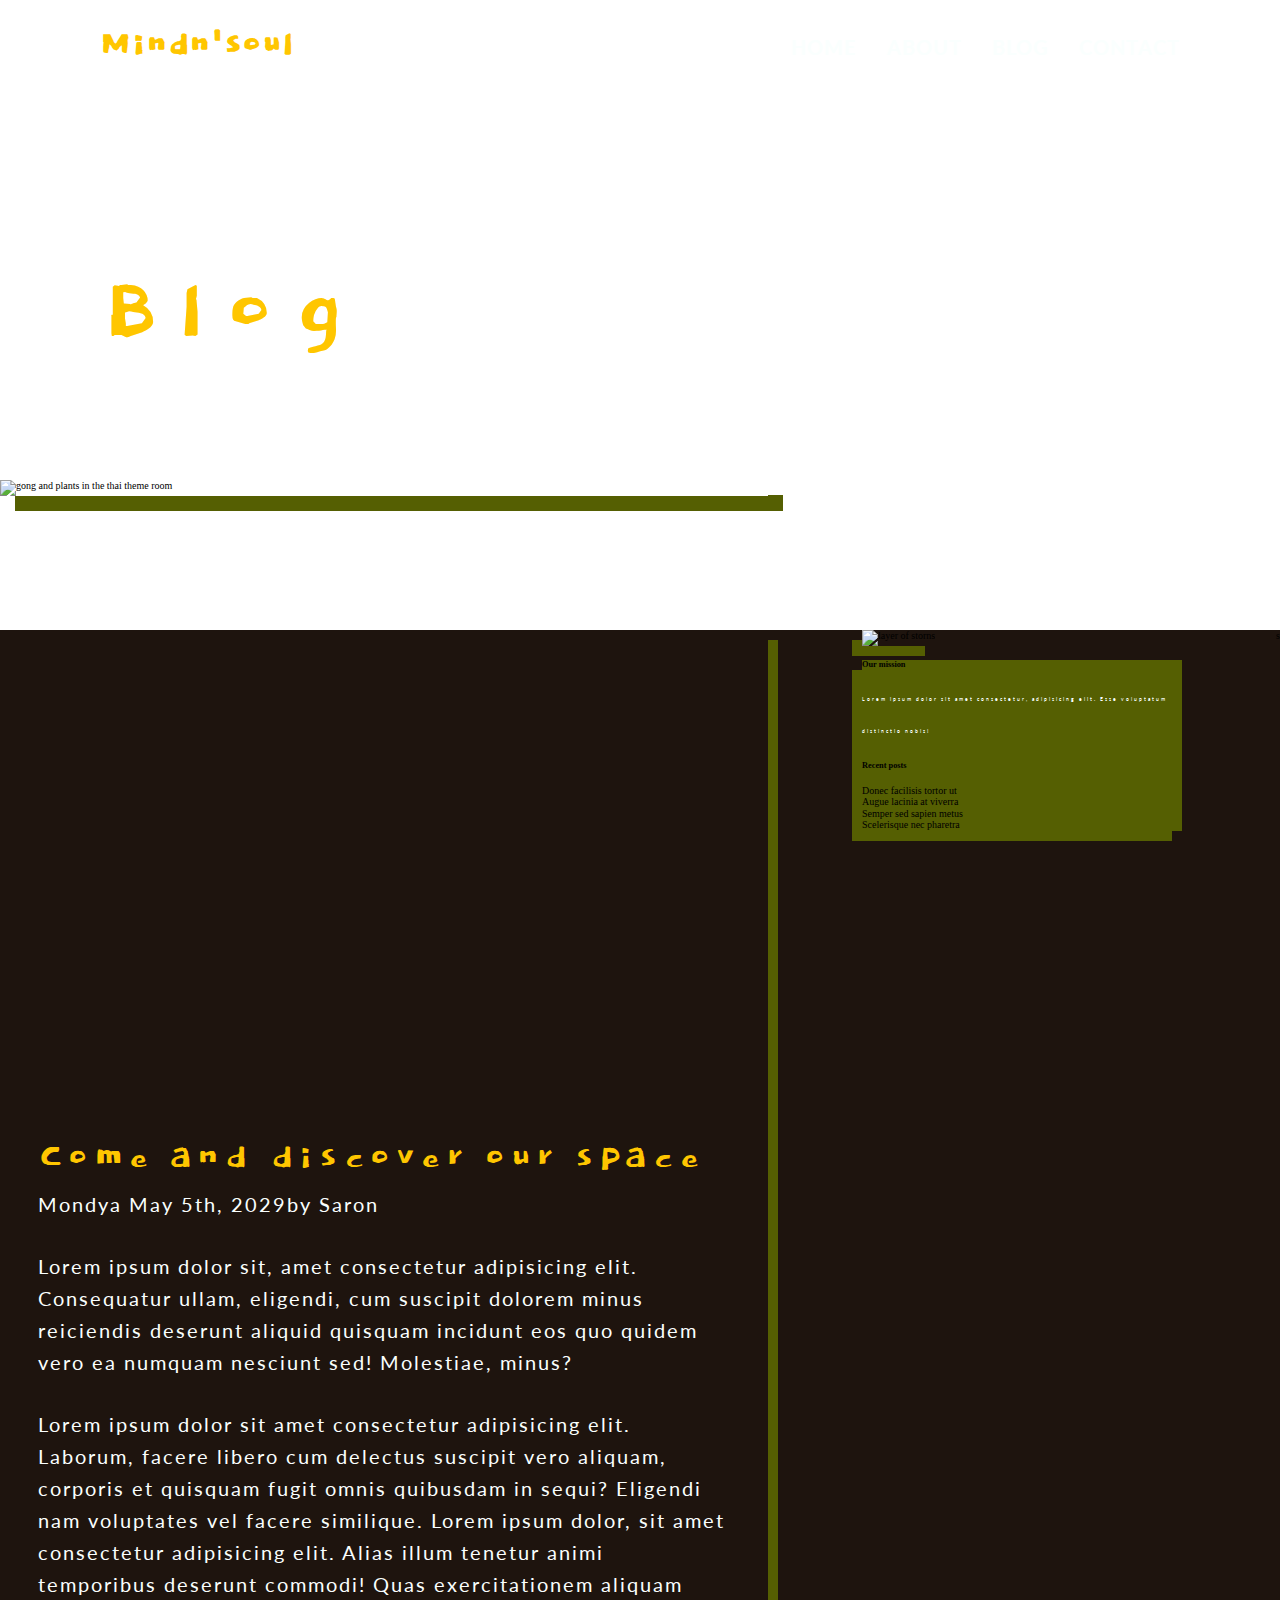
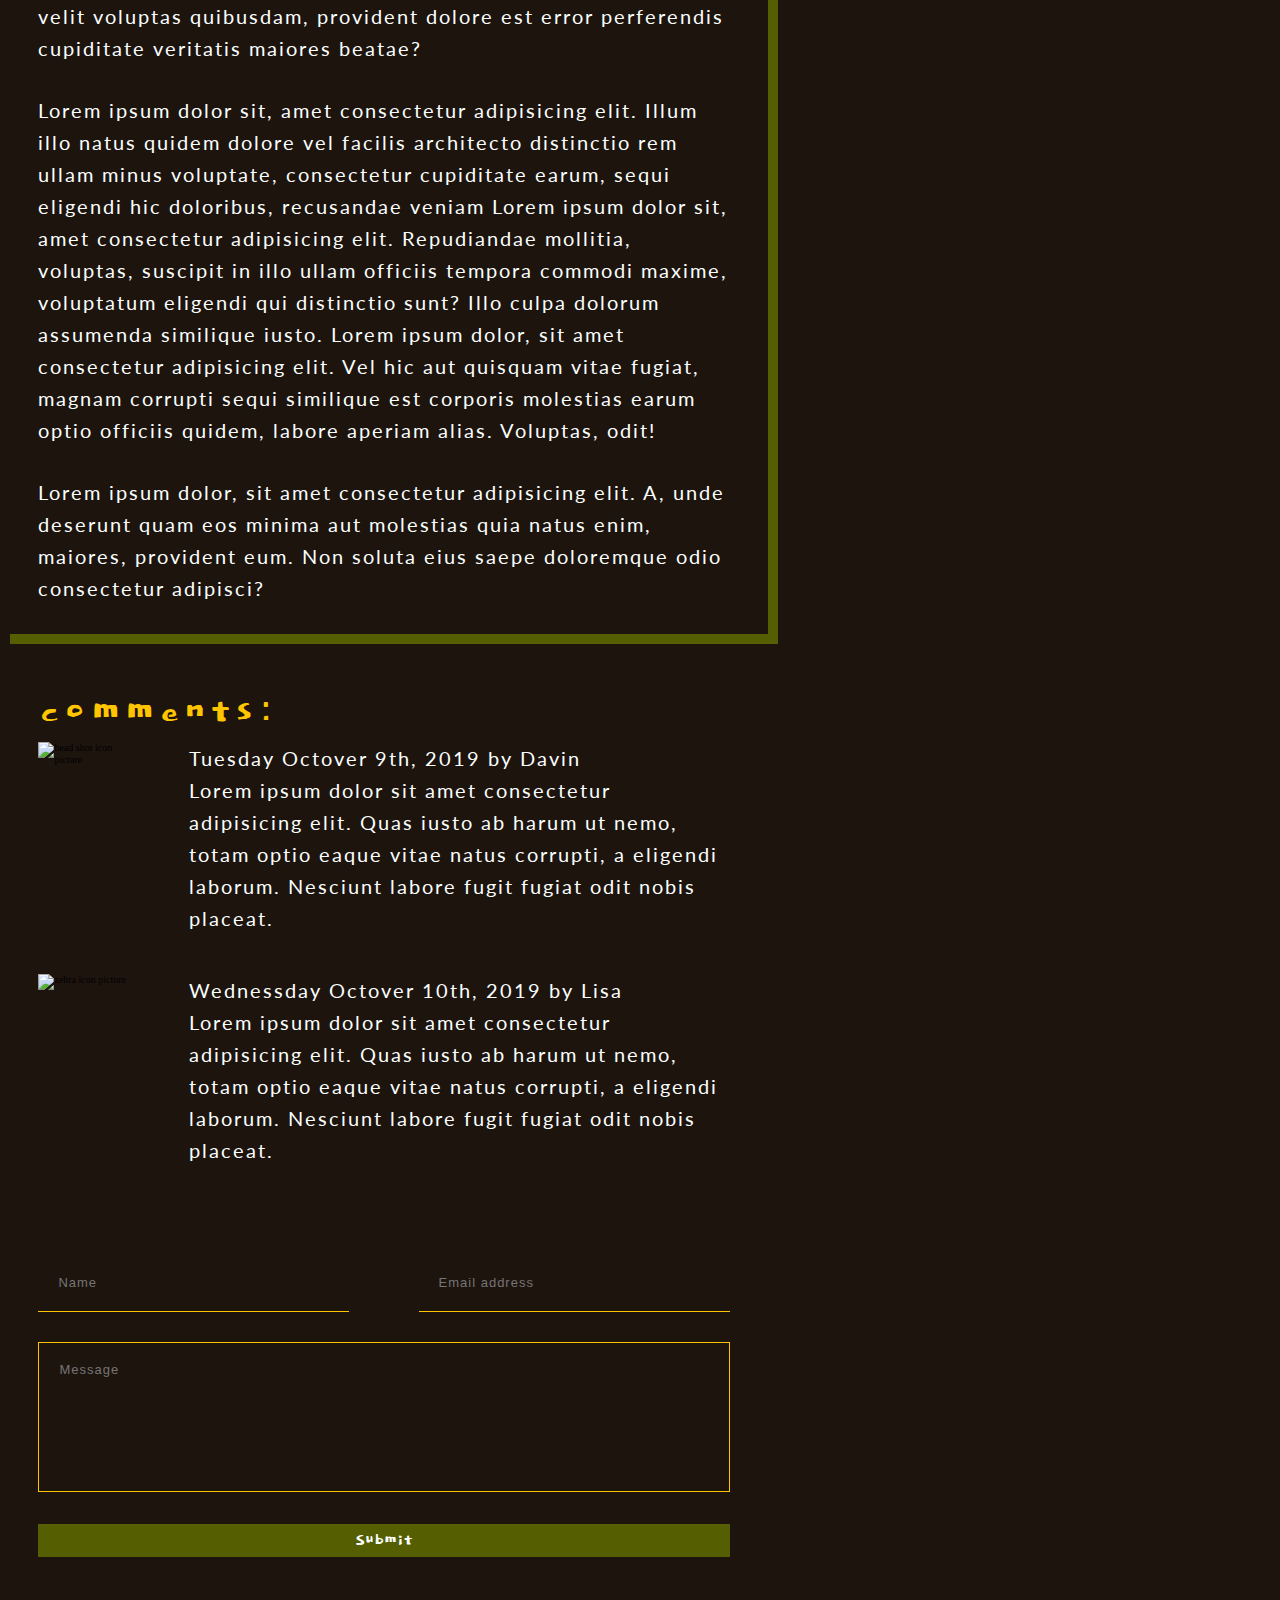
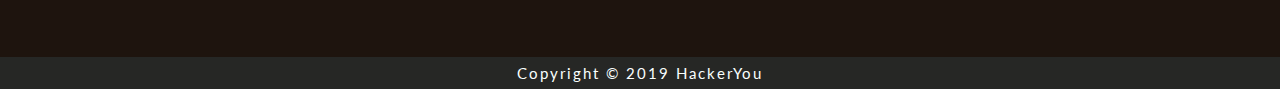
==== blog.html @ 893b0afe "adding some change" ====
<!DOCTYPE html>
<html lang="en">
<head>
  <meta charset="UTF-8">
  <meta name="viewport" content="width=device-width, initial-scale=1.0">
  <title>Blog</title>
  <link rel="stylesheet" href="https://use.fontawesome.com/releases/v5.15.3/css/all.css" integrity="sha384-SZXxX4whJ79/gErwcOYf+zWLeJdY/qpuqC4cAa9rOGUstPomtqpuNWT9wdPEn2fk" crossorigin="anonymous">
  <link rel="preconnect" href="https://fonts.gstatic.com">
<link href="https://fonts.googleapis.com/css2?family=Dokdo&family=Lato:wght@300;400;700&display=swap" rel="stylesheet"> 
  <link rel="stylesheet" href="./styles/styles.css">
</head>
<body>

  <!-- header starts here -->
  <div class="blog-header">
    <div class="wrapper">
      <nav>
        <div class="nav-flex">
          <div class="header-logo"><a href="#home">Mindn'soul</a></div>
          <ul>
            <li><a href="#home">home</a></li>
            <li><a href="#about">about</a></li>
            <li><a href="#blog">blog</a></li>
            <li><a href="#contact">contact</a></li>
          </ul>
        </div>
      </nav>
      <h2>Blog</h2>
    </div>
  </div>

  <!-- main starts here -->
  <div class="blogmain-flex">
    <div class="blog-flex">
        <article>
          <img src="./styles/scss/assets/post-image.jpg" alt="gong and plants in the thai theme room">
          <div class="wrapper">
            <h3>Come and discover our space</h3>
            <p>Mondya May 5th, 2029by <span>Saron</span></p>
            <p>Lorem ipsum dolor sit, amet consectetur adipisicing elit. Consequatur ullam, eligendi, cum suscipit dolorem minus reiciendis deserunt aliquid quisquam incidunt eos quo quidem vero ea numquam nesciunt sed! Molestiae, minus?</p>
            
            <p>Lorem ipsum dolor sit amet consectetur adipisicing elit. Laborum, facere libero cum delectus suscipit vero aliquam, corporis et quisquam fugit omnis quibusdam in sequi? Eligendi nam voluptates vel facere similique. Lorem ipsum dolor, sit amet consectetur adipisicing elit. Alias illum tenetur animi temporibus deserunt commodi! Quas exercitationem aliquam velit voluptas quibusdam, provident dolore est error perferendis cupiditate veritatis maiores beatae?</p>
            
            <p>Lorem ipsum dolor sit, amet consectetur adipisicing elit. Illum illo natus quidem dolore vel facilis architecto distinctio rem ullam minus voluptate, consectetur cupiditate earum, sequi eligendi hic doloribus, recusandae veniam Lorem ipsum dolor sit, amet consectetur adipisicing elit. Repudiandae mollitia, voluptas, suscipit in illo ullam officiis tempora commodi maxime, voluptatum eligendi qui distinctio sunt? Illo culpa dolorum assumenda similique iusto. Lorem ipsum dolor, sit amet consectetur adipisicing elit. Vel hic aut quisquam vitae fugiat, magnam corrupti sequi similique est corporis molestias earum optio officiis quidem, labore aperiam alias. Voluptas, odit!</p>
            
            <p>Lorem ipsum dolor, sit amet consectetur adipisicing elit. A, unde deserunt quam eos minima aut molestias quia natus enim, maiores, provident eum. Non soluta eius saepe doloremque odio consectetur adipisci?</p>
          </div>
        </article>
      
      <!-- comment starts here -->
      <div class="comment">
        <div class="wrapper">
          <h3>comments:</h3>
            <ul class="comment-flex">
              <li>
                <img src="./styles/scss/assets/comment-image.jpg" alt="head shot icon picture">
                <div class="comment-text">
                  <p>Tuesday Octover 9th, 2019 by Davin</p>
                  <p>Lorem ipsum dolor sit amet consectetur adipisicing elit. Quas iusto ab harum ut nemo, totam optio eaque vitae natus corrupti, a eligendi laborum. Nesciunt labore fugit fugiat odit nobis placeat.</p>
                </div>
              </li>
              <li>
                <img src="./styles/scss/assets/comment-image2.jpg" alt="zebra icon picture">
                <div class="comment-text">
                  <p>Wednessday Octover 10th, 2019 by Lisa</p>
                  <p>Lorem ipsum dolor sit amet consectetur adipisicing elit. Quas iusto ab harum ut nemo, totam optio eaque vitae natus corrupti, a eligendi laborum. Nesciunt labore fugit fugiat odit nobis placeat.</p>
                </div>
              </li>
            </ul>
        </div>
      </div>
      
      
      <div class="post-comment">
        <div class="wrapper">
          <form>
            <div class="form-flex">
              <label class="sr-only" for="userName"></label>
              <input type="text" name="userName" id="userName" placeholder="Name">
              <label class="sr-only" for="userEmail"></label>
              <input type="email" placeholder="Email address">
            </div>
            <textarea name="userEmail" id="userEmail" cols="30" rows="10"placeholder="Message"></textarea>
            <button type="submit">Submit</button>
          </form>  
        </div> 
      </div>
  </div>
    
    <div class="blog-aside">
      <img src="./styles/scss/assets/sidebar-image.jpg" alt="layer of storns">
      <div class="aside-text">
        <ul>
          <li>
            <h5>Our mission</h5>
          </li>
          <li>
            <p>Lorem ipsum dolor sit amet consectetur, adipisicing elit. Esse voluptatum distinctio nobis!</p>
          </li>
        </ul>
        
        <h5>Recent posts</h5>
        <ul>
          <li>Donec facilisis tortor ut</li>
          <li>Augue lacinia at viverra</li>
          <li>Semper sed sapien metus</li>
          <li>Scelerisque nec pharetra</li>
        </ul>
      </div>
    </div>s
  </div>
  
  <footer>
    <div class="wrapper">
      <p>Copyright © 2019 HackerYou</p>
    </div>
  </footer>
</body>
</html>
---- styles/styles.css ----
@charset "UTF-8";
html {
  line-height: 1.15;
  -ms-text-size-adjust: 100%;
  -webkit-text-size-adjust: 100%;
}

body {
  margin: 0;
}

article, aside, footer, header, nav, section {
  display: block;
}

h1 {
  font-size: 2em;
  margin: 0.67em 0;
}

figcaption, figure, main {
  display: block;
}

figure {
  margin: 1em 40px;
}

hr {
  -webkit-box-sizing: content-box;
          box-sizing: content-box;
  height: 0;
  overflow: visible;
}

pre {
  font-family: monospace, monospace;
  font-size: 1em;
}

a {
  background-color: transparent;
  -webkit-text-decoration-skip: objects;
}

abbr[title] {
  border-bottom: none;
  text-decoration: underline;
  -webkit-text-decoration: underline dotted;
          text-decoration: underline dotted;
}

b, strong {
  font-weight: inherit;
}

b, strong {
  font-weight: bolder;
}

code, kbd, samp {
  font-family: monospace, monospace;
  font-size: 1em;
}

dfn {
  font-style: italic;
}

mark {
  background-color: #ff0;
  color: #000;
}

small {
  font-size: 80%;
}

sub, sup {
  font-size: 75%;
  line-height: 0;
  position: relative;
  vertical-align: baseline;
}

sub {
  bottom: -0.25em;
}

sup {
  top: -0.5em;
}

audio, video {
  display: inline-block;
}

audio:not([controls]) {
  display: none;
  height: 0;
}

img {
  border-style: none;
}

svg:not(:root) {
  overflow: hidden;
}

button, input, optgroup, select, textarea {
  font-family: sans-serif;
  font-size: 100%;
  line-height: 1.15;
  margin: 0;
}

button, input {
  overflow: visible;
}

button, select {
  text-transform: none;
}

button, html [type=button], [type=reset], [type=submit] {
  -webkit-appearance: button;
}

button::-moz-focus-inner, [type=button]::-moz-focus-inner, [type=reset]::-moz-focus-inner, [type=submit]::-moz-focus-inner {
  border-style: none;
  padding: 0;
}

button:-moz-focusring, [type=button]:-moz-focusring, [type=reset]:-moz-focusring, [type=submit]:-moz-focusring {
  outline: 1px dotted ButtonText;
}

fieldset {
  padding: 0.35em 0.75em 0.625em;
}

legend {
  -webkit-box-sizing: border-box;
          box-sizing: border-box;
  color: inherit;
  display: table;
  max-width: 100%;
  padding: 0;
  white-space: normal;
}

progress {
  display: inline-block;
  vertical-align: baseline;
}

textarea {
  overflow: auto;
}

[type=checkbox], [type=radio] {
  -webkit-box-sizing: border-box;
          box-sizing: border-box;
  padding: 0;
}

[type=number]::-webkit-inner-spin-button, [type=number]::-webkit-outer-spin-button {
  height: auto;
}

[type=search] {
  -webkit-appearance: textfield;
  outline-offset: -2px;
}

[type=search]::-webkit-search-cancel-button, [type=search]::-webkit-search-decoration {
  -webkit-appearance: none;
}

::-webkit-file-upload-button {
  -webkit-appearance: button;
  font: inherit;
}

details, menu {
  display: block;
}

summary {
  display: list-item;
}

canvas {
  display: inline-block;
}

template {
  display: none;
}

[hidden] {
  display: none;
}

.clearfix:after {
  visibility: hidden;
  display: block;
  font-size: 0;
  content: "";
  clear: both;
  height: 0;
}

html {
  -webkit-box-sizing: border-box;
  box-sizing: border-box;
}

*, *:before, *:after {
  -webkit-box-sizing: inherit;
          box-sizing: inherit;
}

.sr-only {
  position: absolute;
  width: 1px;
  height: 1px;
  margin: -1px;
  border: 0;
  padding: 0;
  white-space: nowrap;
  -webkit-clip-path: inset(100%);
          clip-path: inset(100%);
  clip: rect(0 0 0 0);
  overflow: hidden;
}

html {
  font-size: 62.5%;
}

body {
  overflow-x: hidden;
}

h1, h2, h3, p, button, input, label, ul {
  padding: 0;
  margin: 0;
}

h1, h2, h3, h4, .header-logo, button {
  font-family: "Dokdo", cursive;
}

h2 {
  font-family: "Dokdo", cursive;
  font-size: 10.5rem;
  font-weight: normal;
  line-height: 7rem;
  letter-spacing: 1.9rem;
  color: #ffc600;
}

h3 {
  font-family: "Dokdo", cursive;
  font-size: 4.5rem;
  font-weight: normal;
  line-height: 5.8rem;
  letter-spacing: 0.49rem;
  color: #ffc600;
}

button {
  background-color: #555f02;
  border: 1px solid #555f02;
  color: #fafffe;
  padding: 4px 5px;
  font-size: 2rem;
}

p {
  font-family: "Lato", sans-serif;
  line-height: 32px;
  letter-spacing: 2px;
  font-size: 2rem;
  font-weight: normal;
  color: #fafffe;
}

nav {
  line-height: 29px;
  letter-spacing: 1px;
  font-size: 2rem;
  font-family: "Lato", sans-serif;
  font-weight: bold;
}

ul {
  list-style: none;
}

a {
  text-decoration: none;
}

.wrapper {
  width: 90%;
  max-width: 1080px;
  margin: 0 auto;
}

section {
  padding: 0;
  margin: 0;
}

section:nth-child(odd) {
  background-color: #1E140E;
}

section:nth-child(even) {
  background-color: #262725;
}

header {
  background-image: url("scss/assets/home-image-1.jpg");
  background-repeat: no-repeat;
  background-position: center;
  padding-top: 30px;
}

.nav-flex {
  display: -webkit-box;
  display: -ms-flexbox;
  display: flex;
  -webkit-box-pack: justify;
      -ms-flex-pack: justify;
          justify-content: space-between;
  -webkit-box-align: center;
      -ms-flex-align: center;
          align-items: center;
}

.header-logo a {
  color: #ffc600;
  font-size: 4.1rem;
}

.nav-flex ul {
  display: -webkit-box;
  display: -ms-flexbox;
  display: flex;
}
.nav-flex ul li {
  margin: auto 0 auto 30px;
}
.nav-flex ul li a {
  color: #fafffe;
  font-size: 2rem;
  letter-spacing: 1px;
  line-height: 29px;
  text-transform: uppercase;
}
.nav-flex ul li a:hover, .nav-flex ul li a:focus {
  color: #ffc600;
}

.nev-flex a:nth-child(4) {
  margin-right: 0;
}

h1 {
  color: #ffc600;
  font-size: 11rem;
}

.header-flex ul {
  display: -webkit-box;
  display: -ms-flexbox;
  display: flex;
  -ms-flex-wrap: nowrap;
      flex-wrap: nowrap;
}
.header-flex ul .header-image {
  width: 40%;
  position: relative;
  top: 100px;
}
.header-flex ul .header-image img {
  width: 100%;
}

.header-flex p {
  color: white;
  font-size: 3rem;
}

.header-text {
  padding: 20px 50px;
  width: 60%;
  position: relative;
  top: 120px;
}

#new {
  padding: 150px 0 100px 0;
}

.new-flex {
  display: -webkit-box;
  display: -ms-flexbox;
  display: flex;
}
.new-flex img {
  width: 27%;
  -webkit-box-shadow: -2rem 2rem #555f02;
          box-shadow: -2rem 2rem #555f02;
}

.new-text {
  width: 65%;
  margin-right: auto;
}
.new-text p {
  margin-bottom: 2%;
}

.pic-flex {
  display: -webkit-box;
  display: -ms-flexbox;
  display: flex;
  padding: 30px 0;
}
.pic-flex li {
  width: calc(100% - 6%)/3;
  margin-right: 3%;
  padding: 50px 0;
}
.pic-flex li img {
  width: 100%;
}

.pic-flex li:nth-child(3) {
  margin-right: 0;
}

.detail-flex {
  display: -webkit-box;
  display: -ms-flexbox;
  display: flex;
  -webkit-box-pack: justify;
      -ms-flex-pack: justify;
          justify-content: space-between;
  -ms-flex-wrap: wrap;
      flex-wrap: wrap;
  padding-bottom: 120px;
}
.detail-flex li {
  width: 45%;
  margin-right: 5%;
  padding-top: 50px;
  position: relative;
}
.detail-flex li:nth-child(2n) {
  margin-right: 0;
}

.detail1::before {
  content: "";
  font-weight: bold;
  font-family: "Font Awesome 5 Free";
  background-color: #555f02;
  border-radius: 50%;
  font-size: 3rem;
  color: #fafffe;
  padding: 14px 15px;
  position: absolute;
  left: -79px;
}

.detail2::before {
  content: "";
  font-weight: bold;
  font-family: "Font Awesome 5 Free";
  background-color: #555f02;
  border-radius: 50%;
  font-size: 3rem;
  color: #fafffe;
  padding: 14px 15px;
  position: absolute;
  left: -79px;
}

.detail3::before {
  content: "";
  font-weight: bold;
  font-family: "Font Awesome 5 Free";
  background-color: #555f02;
  border-radius: 50%;
  font-size: 3rem;
  color: #fafffe;
  padding: 14px 15px;
  position: absolute;
  left: -79px;
}

.detail4::before {
  content: "";
  font-weight: bold;
  font-family: "Font Awesome 5 Free";
  background-color: #555f02;
  border-radius: 50%;
  font-size: 3rem;
  color: #fafffe;
  padding: 14px 15px;
  position: absolute;
  left: -79px;
}

.program-flex {
  display: -webkit-box;
  display: -ms-flexbox;
  display: flex;
  -webkit-box-orient: vertical;
  -webkit-box-direction: normal;
      -ms-flex-direction: column;
          flex-direction: column;
}
.program-flex li {
  display: -webkit-box;
  display: -ms-flexbox;
  display: flex;
  direction: row;
}
.program-flex li:nth-child(2) {
  -webkit-box-orient: horizontal;
  -webkit-box-direction: reverse;
      -ms-flex-direction: row-reverse;
          flex-direction: row-reverse;
}

.contents1 img {
  width: 285%;
  -webkit-transform: translate(-30%, -14%);
          transform: translate(-30%, -14%);
  -webkit-box-shadow: 10px 10px #ffc600;
          box-shadow: 10px 10px #ffc600;
}

.contents2 img {
  width: 328%;
  -webkit-transform: translate(30%, 10%);
          transform: translate(30%, 10%);
  -webkit-box-shadow: -10px 10px #ffc600;
          box-shadow: -10px 10px #ffc600;
}

.program-flex p {
  margin-bottom: 2%;
}

.contents1 h2, .contents2 h2 {
  padding-top: 40px;
}

.contents2 h2 {
  text-align: right;
}

.contents2 button[type=submit] {
  display: block;
  margin-left: auto;
}

#free {
  text-align: center;
}
#free img {
  width: 100%;
}

.free-text {
  padding: 100px 0;
}
.free-text p {
  display: -webkit-box;
  display: -ms-flexbox;
  display: flex;
  text-align: left;
  margin: 0 auto 1% auto;
  width: 94%;
}

footer {
  background-color: #262725;
  text-align: center;
}
footer p {
  color: #fafffe;
  font-size: 1.5rem;
}

.blog-header {
  background-image: url("scss/assets/blog-image-1.jpg");
  background-repeat: no-repeat;
  background-position: center;
  padding-top: 30px;
  height: 70vh;
}
.blog-header h2 {
  padding-top: 20%;
}

.blogmain-flex {
  display: -webkit-box;
  display: -ms-flexbox;
  display: flex;
  -webkit-box-orient: horizontal;
  -webkit-box-direction: normal;
      -ms-flex-direction: row;
          flex-direction: row;
  -webkit-box-pack: justify;
      -ms-flex-pack: justify;
          justify-content: space-between;
  background-color: #1E140E;
}

article {
  -webkit-box-shadow: 10px 10px #555f02;
          box-shadow: 10px 10px #555f02;
  position: relative;
}
article h3 {
  padding-top: 500px;
}
article p {
  margin-bottom: 30px;
}

article img {
  width: 100%;
  -webkit-box-shadow: 15px 15px #555f02;
          box-shadow: 15px 15px #555f02;
  position: absolute;
  top: -150px;
}

.blog-flex {
  display: -webkit-box;
  display: -ms-flexbox;
  display: flex;
  -webkit-box-orient: vertical;
  -webkit-box-direction: normal;
      -ms-flex-direction: column;
          flex-direction: column;
  background-color: #1E140E;
  width: 60%;
}

.comment {
  padding: 50px 0;
}

.comment-flex li {
  display: -webkit-box;
  display: -ms-flexbox;
  display: flex;
  margin-bottom: 40px;
}
.comment-flex li img {
  width: 50%;
  height: 120px;
  margin-right: 60px;
}

.post-comment {
  margin-bottom: 100px;
}
.post-comment textarea, .post-comment button {
  width: 100%;
}

.post-comment input, .post-comment textarea {
  background-color: #1E140E;
}

.blog-aside {
  width: 25%;
}
.blog-aside p {
  font-size: 0.5rem;
}

.blog-aside img {
  -webkit-box-shadow: -10px 10px #555f02;
          box-shadow: -10px 10px #555f02;
}

.aside-text {
  background-color: #555f02;
  -webkit-box-shadow: -10px 10px #555f02;
          box-shadow: -10px 10px #555f02;
}

.contact-header {
  background-image: url("scss/assets/contact-image-1.jpg");
  background-repeat: no-repeat;
  background-position: center;
  padding-top: 30px;
  height: 50vh;
}
.contact-header h2 {
  font-size: 6.5rem;
  padding: 150px 0;
}

main {
  background-color: #1E140E;
}

.main-flex {
  display: -webkit-box;
  display: -ms-flexbox;
  display: flex;
  height: 46vh;
}

fieldset {
  background-color: #262725;
  display: -webkit-box;
  display: -ms-flexbox;
  display: flex;
  -webkit-box-orient: vertical;
  -webkit-box-direction: normal;
      -ms-flex-direction: column;
          flex-direction: column;
  border: 1px solid #262725;
  padding: 80px 40px 20px 40px;
  margin-right: 50px;
  -webkit-box-shadow: 15px 15px #ffc600;
          box-shadow: 15px 15px #ffc600;
  width: 110%;
  position: relative;
  top: -100px;
  left: -8%;
}

.form-flex {
  display: -webkit-box;
  display: -ms-flexbox;
  display: flex;
  overflow: hidden;
  -webkit-box-pack: justify;
      -ms-flex-pack: justify;
          justify-content: space-between;
}

input {
  background-color: #262725;
  border: none;
  border-bottom: 1px solid #ffc600;
  padding: 20px;
  width: 45%;
  color: #fafffe;
  font-size: 1.3rem;
  letter-spacing: 1px;
}

textarea {
  margin: 30px 0;
  height: 150px;
  background-color: #262725;
  border: 1px solid #ffc600;
  color: #fafffe;
  color: #fafffe;
  font-size: 1.3rem;
  letter-spacing: 1px;
  padding: 20px;
  resize: none;
}

aside {
  padding-top: 50px;
  width: 27%;
}

.sns-flex {
  display: -webkit-box;
  display: -ms-flexbox;
  display: flex;
}
.sns-flex a {
  color: #ffc600;
  font-size: 2rem;
  margin-right: 20px;
}
.sns-flex a:hover, .sns-flex a:focus {
  color: #fafffe;
}

.info-flex li {
  color: #fafffe;
  font-size: 1.5rem;
  letter-spacing: 2px;
  font-family: "Lato", sans-serif;
}
.info-flex li a {
  color: #fafffe;
  font-family: "Lato", sans-serif;
}

.info-mail {
  margin: 20px 0 25px 0;
}

.info {
  margin-bottom: 5px;
}

.contact-footer {
  overflow: hidden;
  height: 4vh;
}
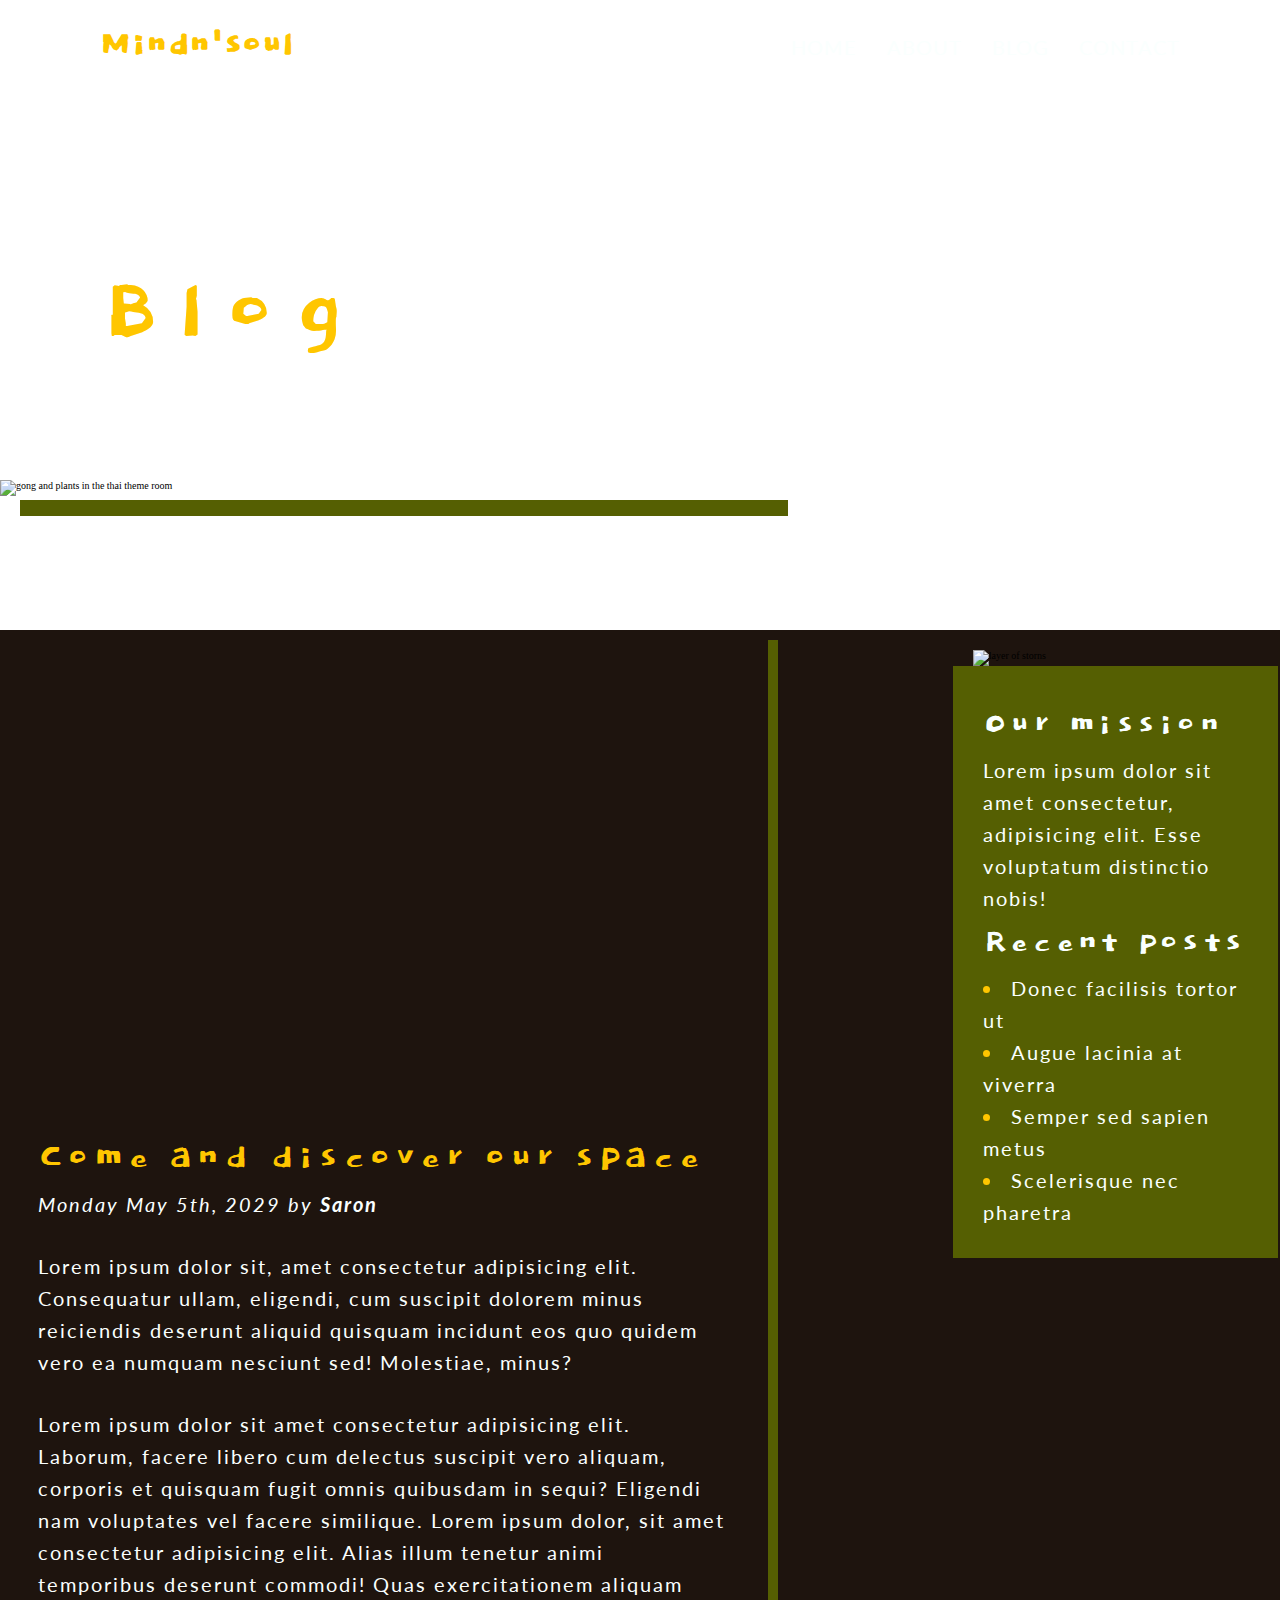
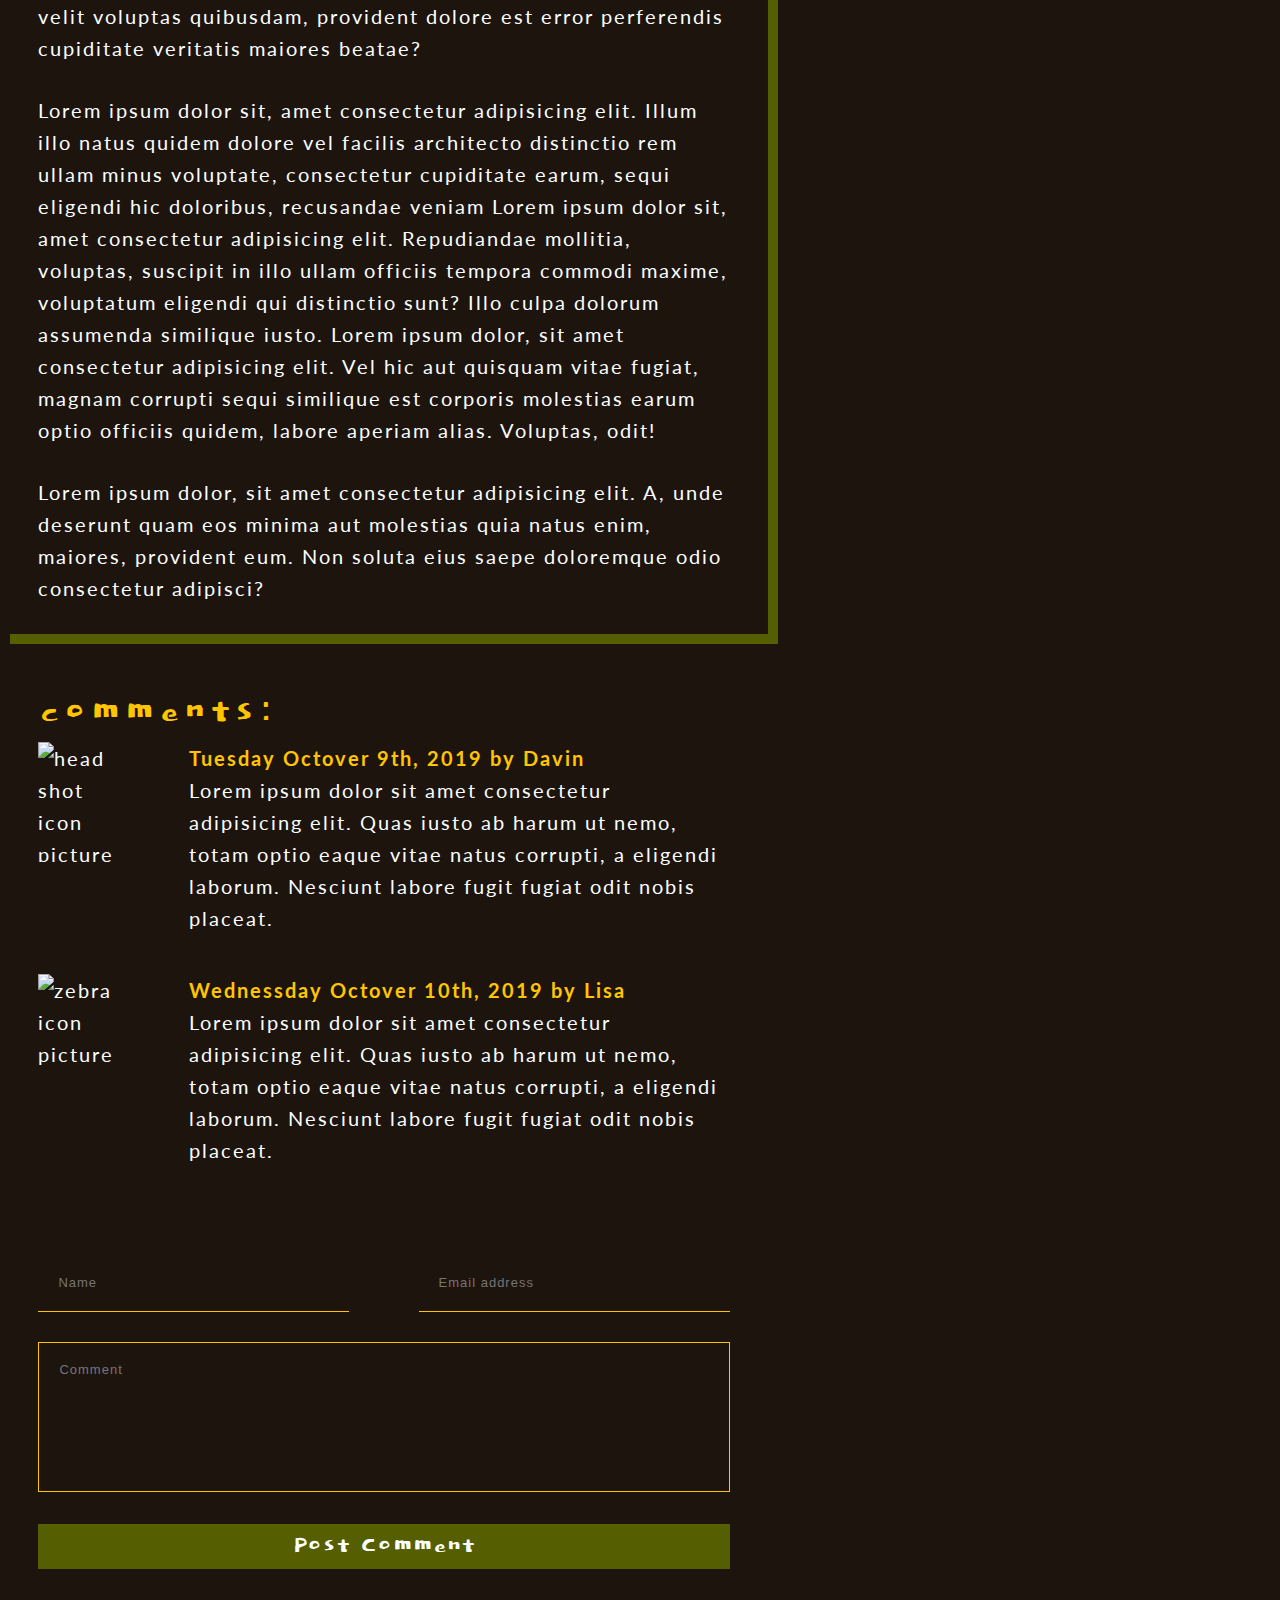
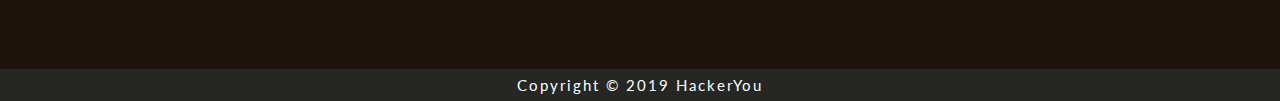
==== commit 68ff8aed: "added url" ====
--- a/blog.html
+++ b/blog.html
@@ -18,13 +18,18 @@
         <div class="nav-flex">
           <div class="header-logo"><a href="#home">Mindn'soul</a></div>
           <ul>
-            <li><a href="#home">home</a></li>
-            <li><a href="#about">about</a></li>
-            <li><a href="#blog">blog</a></li>
-            <li><a href="#contact">contact</a></li>
+            <li><a href="./index.html">home</a></li>
+            <li><a href="#">about</a></li>
+            <li><a href="./blog.html">blog</a></li>
+            <li><a href="./contact.html">contact</a></li>
           </ul>
         </div>
       </nav>
+      <div class="sub-menu">
+        <div class="wrapper">
+          <a href=""><i class="fas fa-bars"></i></a>
+        </div>
+      </div>
       <h2>Blog</h2>
     </div>
   </div>
@@ -36,7 +41,7 @@
           <img src="./styles/scss/assets/post-image.jpg" alt="gong and plants in the thai theme room">
           <div class="wrapper">
             <h3>Come and discover our space</h3>
-            <p>Mondya May 5th, 2029by <span>Saron</span></p>
+            <p>Monday May 5th, 2029 by <span>Saron</span></p>
             <p>Lorem ipsum dolor sit, amet consectetur adipisicing elit. Consequatur ullam, eligendi, cum suscipit dolorem minus reiciendis deserunt aliquid quisquam incidunt eos quo quidem vero ea numquam nesciunt sed! Molestiae, minus?</p>
             
             <p>Lorem ipsum dolor sit amet consectetur adipisicing elit. Laborum, facere libero cum delectus suscipit vero aliquam, corporis et quisquam fugit omnis quibusdam in sequi? Eligendi nam voluptates vel facere similique. Lorem ipsum dolor, sit amet consectetur adipisicing elit. Alias illum tenetur animi temporibus deserunt commodi! Quas exercitationem aliquam velit voluptas quibusdam, provident dolore est error perferendis cupiditate veritatis maiores beatae?</p>
@@ -55,14 +60,14 @@
               <li>
                 <img src="./styles/scss/assets/comment-image.jpg" alt="head shot icon picture">
                 <div class="comment-text">
-                  <p>Tuesday Octover 9th, 2019 by Davin</p>
+                  <p><span>Tuesday Octover 9th, 2019 by Davin</span></p>
                   <p>Lorem ipsum dolor sit amet consectetur adipisicing elit. Quas iusto ab harum ut nemo, totam optio eaque vitae natus corrupti, a eligendi laborum. Nesciunt labore fugit fugiat odit nobis placeat.</p>
                 </div>
               </li>
               <li>
                 <img src="./styles/scss/assets/comment-image2.jpg" alt="zebra icon picture">
                 <div class="comment-text">
-                  <p>Wednessday Octover 10th, 2019 by Lisa</p>
+                  <p><span>Wednessday Octover 10th, 2019 by Lisa</span> </p>
                   <p>Lorem ipsum dolor sit amet consectetur adipisicing elit. Quas iusto ab harum ut nemo, totam optio eaque vitae natus corrupti, a eligendi laborum. Nesciunt labore fugit fugiat odit nobis placeat.</p>
                 </div>
               </li>
@@ -80,8 +85,8 @@
               <label class="sr-only" for="userEmail"></label>
               <input type="email" placeholder="Email address">
             </div>
-            <textarea name="userEmail" id="userEmail" cols="30" rows="10"placeholder="Message"></textarea>
-            <button type="submit">Submit</button>
+            <textarea name="userEmail" id="userEmail" cols="30" rows="10"placeholder="Comment"></textarea>
+            <button type="submit">Post Comment</button>
           </form>  
         </div> 
       </div>
@@ -91,23 +96,21 @@
       <img src="./styles/scss/assets/sidebar-image.jpg" alt="layer of storns">
       <div class="aside-text">
         <ul>
-          <li>
-            <h5>Our mission</h5>
-          </li>
+          <h4>Our mission</h4>
           <li>
             <p>Lorem ipsum dolor sit amet consectetur, adipisicing elit. Esse voluptatum distinctio nobis!</p>
           </li>
         </ul>
         
-        <h5>Recent posts</h5>
-        <ul>
-          <li>Donec facilisis tortor ut</li>
-          <li>Augue lacinia at viverra</li>
-          <li>Semper sed sapien metus</li>
-          <li>Scelerisque nec pharetra</li>
+        <h4>Recent posts</h4>
+        <ul class="aside-yellow">
+          <li><span>Donec facilisis tortor ut</span></li>
+          <li><span>Augue lacinia at viverra</span></li>
+          <li><span>Semper sed sapien metus</span></li>
+          <li><span>Scelerisque nec pharetra</span></li>
         </ul>
       </div>
-    </div>s
+    </div>
   </div>
   
   <footer>
--- a/styles/styles.css
+++ b/styles/styles.css
@@ -253,6 +253,12 @@
   font-family: "Dokdo", cursive;
 }
 
+h1 {
+  color: #ffc600;
+  font-size: 11rem;
+  margin-top: 25px;
+}
+
 h2 {
   font-family: "Dokdo", cursive;
   font-size: 10.5rem;
@@ -275,11 +281,16 @@
   background-color: #555f02;
   border: 1px solid #555f02;
   color: #fafffe;
-  padding: 4px 5px;
-  font-size: 2rem;
-}
-
-p {
+  padding: 4px 8px;
+  font-size: 3rem;
+  letter-spacing: 1px;
+}
+button:hover, button:focus {
+  color: #555f02;
+  background-color: #fafffe;
+}
+
+p, li {
   font-family: "Lato", sans-serif;
   line-height: 32px;
   letter-spacing: 2px;
@@ -327,6 +338,7 @@
   background-image: url("scss/assets/home-image-1.jpg");
   background-repeat: no-repeat;
   background-position: center;
+  background-size: cover;
   padding-top: 30px;
 }
 
@@ -370,9 +382,8 @@
   margin-right: 0;
 }
 
-h1 {
-  color: #ffc600;
-  font-size: 11rem;
+.sub-menu {
+  display: none;
 }
 
 .header-flex ul {
@@ -393,7 +404,9 @@
 
 .header-flex p {
   color: white;
-  font-size: 3rem;
+  font-size: 3.5rem;
+  margin-bottom: 20px;
+  letter-spacing: 3.5px;
 }
 
 .header-text {
@@ -414,8 +427,8 @@
 }
 .new-flex img {
   width: 27%;
-  -webkit-box-shadow: -2rem 2rem #555f02;
-          box-shadow: -2rem 2rem #555f02;
+  -webkit-box-shadow: -15px 15px #555f02;
+          box-shadow: -15px 15px #555f02;
 }
 
 .new-text {
@@ -449,16 +462,15 @@
   display: -webkit-box;
   display: -ms-flexbox;
   display: flex;
+  -ms-flex-wrap: wrap;
+      flex-wrap: wrap;
+  padding-bottom: 120px;
   -webkit-box-pack: justify;
       -ms-flex-pack: justify;
           justify-content: space-between;
-  -ms-flex-wrap: wrap;
-      flex-wrap: wrap;
-  padding-bottom: 120px;
 }
 .detail-flex li {
-  width: 45%;
-  margin-right: 5%;
+  width: 47%;
   padding-top: 50px;
   position: relative;
 }
@@ -472,11 +484,11 @@
   font-family: "Font Awesome 5 Free";
   background-color: #555f02;
   border-radius: 50%;
-  font-size: 3rem;
-  color: #fafffe;
-  padding: 14px 15px;
+  font-size: 2.6rem;
+  color: #fafffe;
+  padding: 11px 10px;
   position: absolute;
-  left: -79px;
+  left: -70px;
 }
 
 .detail2::before {
@@ -485,11 +497,11 @@
   font-family: "Font Awesome 5 Free";
   background-color: #555f02;
   border-radius: 50%;
-  font-size: 3rem;
-  color: #fafffe;
-  padding: 14px 15px;
+  font-size: 2.6rem;
+  color: #fafffe;
+  padding: 11px 10px;
   position: absolute;
-  left: -79px;
+  left: -70px;
 }
 
 .detail3::before {
@@ -498,11 +510,12 @@
   font-family: "Font Awesome 5 Free";
   background-color: #555f02;
   border-radius: 50%;
-  font-size: 3rem;
-  color: #fafffe;
-  padding: 14px 15px;
+  font-size: 2.6rem;
+  color: #fafffe;
+  padding: 11px 10px;
   position: absolute;
-  left: -79px;
+  left: -70px;
+  padding: 11px 14px;
 }
 
 .detail4::before {
@@ -511,11 +524,12 @@
   font-family: "Font Awesome 5 Free";
   background-color: #555f02;
   border-radius: 50%;
-  font-size: 3rem;
-  color: #fafffe;
-  padding: 14px 15px;
+  font-size: 2.6rem;
+  color: #fafffe;
+  padding: 11px 10px;
   position: absolute;
-  left: -79px;
+  left: -70px;
+  padding: 11px;
 }
 
 .program-flex {
@@ -544,27 +558,27 @@
   width: 285%;
   -webkit-transform: translate(-30%, -14%);
           transform: translate(-30%, -14%);
-  -webkit-box-shadow: 10px 10px #ffc600;
-          box-shadow: 10px 10px #ffc600;
+  -webkit-box-shadow: 15px 15px #ffc600;
+          box-shadow: 15px 15px #ffc600;
 }
 
 .contents2 img {
   width: 328%;
   -webkit-transform: translate(30%, 10%);
           transform: translate(30%, 10%);
-  -webkit-box-shadow: -10px 10px #ffc600;
-          box-shadow: -10px 10px #ffc600;
+  -webkit-box-shadow: -15px 15px #ffc600;
+          box-shadow: -15px 15px #ffc600;
 }
 
 .program-flex p {
-  margin-bottom: 2%;
-}
-
-.contents1 h2, .contents2 h2 {
+  margin-bottom: 5%;
+}
+
+.contents1 h3, .contents2 h3 {
   padding-top: 40px;
 }
 
-.contents2 h2 {
+.contents2 h3 {
   text-align: right;
 }
 
@@ -605,6 +619,7 @@
   background-image: url("scss/assets/blog-image-1.jpg");
   background-repeat: no-repeat;
   background-position: center;
+  background-size: cover;
   padding-top: 30px;
   height: 70vh;
 }
@@ -637,11 +652,14 @@
 article p {
   margin-bottom: 30px;
 }
+article p:first-of-type {
+  font-style: italic;
+}
 
 article img {
   width: 100%;
-  -webkit-box-shadow: 15px 15px #555f02;
-          box-shadow: 15px 15px #555f02;
+  -webkit-box-shadow: 20px 20px #555f02;
+          box-shadow: 20px 20px #555f02;
   position: absolute;
   top: -150px;
 }
@@ -657,6 +675,9 @@
   background-color: #1E140E;
   width: 60%;
 }
+.blog-flex span {
+  font-weight: bold;
+}
 
 .comment {
   padding: 50px 0;
@@ -674,6 +695,10 @@
   margin-right: 60px;
 }
 
+.comment-flex span {
+  color: #ffc600;
+}
+
 .post-comment {
   margin-bottom: 100px;
 }
@@ -686,27 +711,49 @@
 }
 
 .blog-aside {
-  width: 25%;
-}
-.blog-aside p {
-  font-size: 0.5rem;
+  width: 27%;
+  position: absolute;
+  right: -3%;
+  top: 650px;
 }
 
 .blog-aside img {
-  -webkit-box-shadow: -10px 10px #555f02;
-          box-shadow: -10px 10px #555f02;
+  -webkit-box-shadow: -20px 20px #555f02;
+          box-shadow: -20px 20px #555f02;
+  display: block;
+  width: 90%;
 }
 
 .aside-text {
   background-color: #555f02;
-  -webkit-box-shadow: -10px 10px #555f02;
-          box-shadow: -10px 10px #555f02;
+  padding: 30px;
+  margin-left: -20px;
+  width: 94%;
+}
+.aside-text h4 {
+  font-weight: normal;
+  line-height: 58px;
+  letter-spacing: 4.3px;
+  color: #fafffe;
+  font-size: 4rem;
+  margin: 0;
+}
+
+.aside-yellow li {
+  list-style-position: inside;
+  list-style: disc;
+  list-style-position: inside;
+  color: #ffc600;
+}
+.aside-yellow li span {
+  color: #fafffe;
 }
 
 .contact-header {
   background-image: url("scss/assets/contact-image-1.jpg");
   background-repeat: no-repeat;
   background-position: center;
+  background-size: cover;
   padding-top: 30px;
   height: 50vh;
 }
@@ -819,6 +866,393 @@
 }
 
 .contact-footer {
-  overflow: hidden;
   height: 4vh;
+}
+
+@media (max-width: 1200px) {
+  body {
+    overflow-x: hidden;
+  }
+
+  h1 {
+    font-size: 8rem;
+  }
+
+  .new-flex img {
+    height: 250px;
+  }
+}
+@media (max-width: 980px) {
+  .detail-flex li {
+    width: 100%;
+  }
+
+  .detail-flex h3 {
+    padding-left: 80px;
+  }
+
+  .detail1::before {
+    left: 0;
+  }
+
+  .detail2::before {
+    left: 0;
+  }
+
+  .detail3::before {
+    left: 0;
+  }
+
+  .detail4::before {
+    left: 0;
+  }
+
+  .program-flex {
+    padding: 50px 0;
+  }
+
+  .contents1 {
+    -webkit-box-orient: vertical;
+    -webkit-box-direction: normal;
+        -ms-flex-direction: column;
+            flex-direction: column;
+    padding-bottom: 30px;
+  }
+  .contents1 img {
+    width: 80%;
+    -webkit-transform: translate(20%, 0%);
+            transform: translate(20%, 0%);
+  }
+
+  .program-flex li:nth-child(2) {
+    -webkit-box-orient: vertical;
+    -webkit-box-direction: normal;
+        -ms-flex-direction: column;
+            flex-direction: column;
+  }
+  .program-flex li:nth-child(2) img {
+    width: 80%;
+    -webkit-transform: translate(2%, 0%);
+            transform: translate(2%, 0%);
+  }
+}
+@media (max-width: 780px) {
+  h1 {
+    font-size: 5rem;
+    margin-top: 0;
+  }
+
+  .header-flex p {
+    font-size: 2rem;
+    margin-bottom: 5px;
+  }
+
+  .header-text {
+    padding: 0 50px;
+  }
+
+  .new-flex {
+    -webkit-box-orient: vertical;
+    -webkit-box-direction: reverse;
+        -ms-flex-direction: column-reverse;
+            flex-direction: column-reverse;
+  }
+  .new-flex img {
+    width: 50%;
+    height: auto;
+    -o-object-fit: contain;
+       object-fit: contain;
+    -ms-flex-item-align: center;
+        align-self: center;
+    -webkit-box-shadow: -1rem 1rem #555f02;
+            box-shadow: -1rem 1rem #555f02;
+  }
+
+  .new-text {
+    width: 100%;
+    margin-right: 0;
+    margin-top: 50px;
+    text-align: center;
+  }
+}
+@media (max-width: 660px) {
+  header {
+    height: 40vh;
+  }
+
+  .header-logo {
+    display: none;
+  }
+
+  .nav-flex ul {
+    display: none;
+  }
+
+  .sub-menu {
+    display: block;
+    text-align: right;
+  }
+  .sub-menu a {
+    font-size: 3rem;
+    color: #ffc600;
+  }
+  .sub-menu a:hover, .sub-menu a:focus {
+    color: #fafffe;
+  }
+
+  .header-text {
+    padding: 0;
+    -webkit-transform: translate(-56%, -146%);
+            transform: translate(-56%, -146%);
+  }
+
+  .header-flex p {
+    font-size: 1rem;
+  }
+
+  h1 {
+    font-size: 3.5rem;
+  }
+
+  .header-image img {
+    display: none;
+    width: 0%;
+  }
+
+  h3 {
+    font-size: 3.5rem;
+  }
+
+  #new {
+    padding: 60px 0;
+  }
+}
+@media (max-width: 660px) and (max-width: 500) {
+  h3 {
+    font-size: 3rem;
+  }
+
+  p, li {
+    font-size: 1.5rem;
+  }
+}
+@media (width: 700px) {
+  .contact-header {
+    height: 30vh;
+  }
+  .contact-header h2 {
+    padding: 60px 0;
+    font-size: 5.5rem;
+  }
+
+  .main-flex {
+    height: auto;
+    -webkit-box-orient: vertical;
+    -webkit-box-direction: normal;
+        -ms-flex-direction: column;
+            flex-direction: column;
+    height: auto;
+  }
+
+  fieldset {
+    padding-top: 50px;
+    width: 97%;
+    top: 0;
+    left: 0;
+  }
+
+  aside {
+    display: -webkit-box;
+    display: -ms-flexbox;
+    display: flex;
+    -webkit-box-orient: horizontal;
+    -webkit-box-direction: normal;
+        -ms-flex-direction: row;
+            flex-direction: row;
+    -webkit-box-pack: center;
+        -ms-flex-pack: center;
+            justify-content: center;
+    width: 100%;
+  }
+
+  .info-mail {
+    margin-top: 0;
+  }
+
+  .contact-footer {
+    height: auto;
+  }
+}
+@media (max-width: 660px) {
+  .contact-header {
+    height: 30vh;
+  }
+  .contact-header h2 {
+    padding: 60px 0;
+    font-size: 5.5rem;
+  }
+
+  .main-flex {
+    height: auto;
+    -webkit-box-orient: vertical;
+    -webkit-box-direction: normal;
+        -ms-flex-direction: column;
+            flex-direction: column;
+    height: auto;
+  }
+
+  fieldset {
+    padding-top: 50px;
+    width: 97%;
+    top: 0;
+    left: 0;
+  }
+  fieldset input {
+    width: 100%;
+  }
+
+  .form-flex {
+    -webkit-box-orient: vertical;
+    -webkit-box-direction: normal;
+        -ms-flex-direction: column;
+            flex-direction: column;
+  }
+
+  aside {
+    display: -webkit-box;
+    display: -ms-flexbox;
+    display: flex;
+    -webkit-box-orient: vertical;
+    -webkit-box-direction: normal;
+        -ms-flex-direction: column;
+            flex-direction: column;
+    -webkit-box-align: center;
+        -ms-flex-align: center;
+            align-items: center;
+    width: 100%;
+  }
+
+  .info-mail {
+    margin: 0 0 3px 0;
+  }
+
+  .contact-footer {
+    height: auto;
+  }
+}
+@media (max-width: 550px) {
+  .contact-header h2 {
+    font-size: 4.5rem;
+  }
+
+  .info-flex {
+    text-align: center;
+  }
+}
+@media (max-width: 450px) {
+  .contact-header h2 {
+    font-size: 3.5rem;
+    letter-spacing: 0.9rem;
+  }
+}
+@media (max-width: 1200px) {
+  .aside-text h4 {
+    letter-spacing: 2.3px;
+  }
+}
+@media (max-width: 900px) {
+  .blog-header {
+    height: 50vh;
+  }
+
+  .blogmain-flex {
+    -webkit-box-orient: vertical;
+    -webkit-box-direction: normal;
+        -ms-flex-direction: column;
+            flex-direction: column;
+  }
+
+  .blog-flex {
+    width: 100%;
+  }
+
+  .blog-aside {
+    display: -webkit-box;
+    display: -ms-flexbox;
+    display: flex;
+    width: 100%;
+  }
+  .blog-aside img {
+    -webkit-box-shadow: none;
+            box-shadow: none;
+  }
+}
+@media (max-width: 700px) {
+  .blog-header {
+    height: 39vh;
+  }
+
+  article h3 {
+    padding-top: 380px;
+  }
+
+  article img {
+    width: 83%;
+    top: -120px;
+    right: 64px;
+  }
+
+  .comment-flex p {
+    line-height: 29px;
+    letter-spacing: 1px;
+  }
+
+  .comment-flex li img {
+    margin-right: 40px;
+    width: 100%;
+  }
+}
+@media (max-width: 660px) {
+  input {
+    width: 100%;
+  }
+}
+@media (max-width: 550px) {
+  article h3 {
+    padding-top: 260px;
+  }
+
+  .blog-aside {
+    -webkit-box-orient: vertical;
+    -webkit-box-direction: normal;
+        -ms-flex-direction: column;
+            flex-direction: column;
+  }
+  .blog-aside img {
+    height: 300px;
+    -o-object-fit: contain;
+       object-fit: contain;
+    margin-bottom: 30px;
+  }
+}
+@media (max-width: 450px) {
+  article h3 {
+    padding-top: 150px;
+    line-height: 2.8rem;
+  }
+
+  article img {
+    right: 35px;
+  }
+
+  .comment-flex li {
+    -webkit-box-orient: vertical;
+    -webkit-box-direction: normal;
+        -ms-flex-direction: column;
+            flex-direction: column;
+  }
+  .comment-flex li img {
+    width: 25%;
+    height: auto;
+  }
 }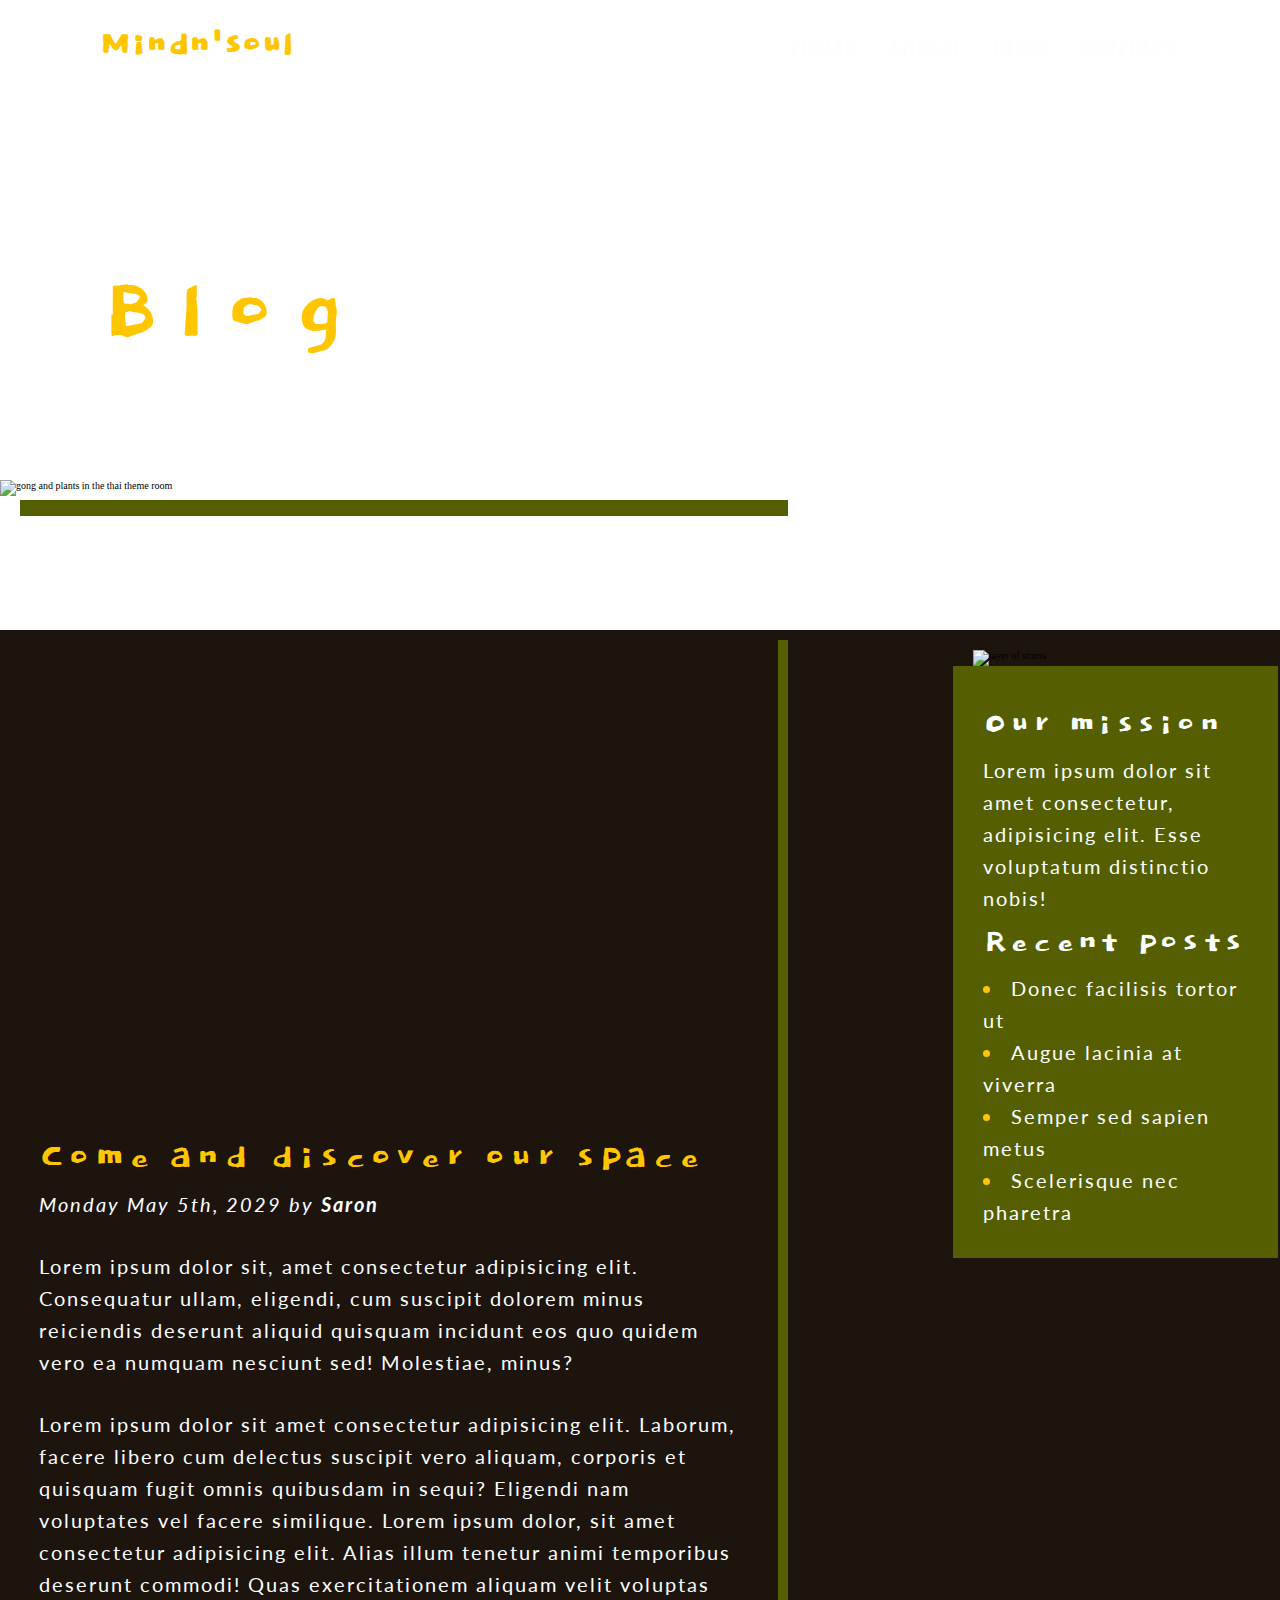
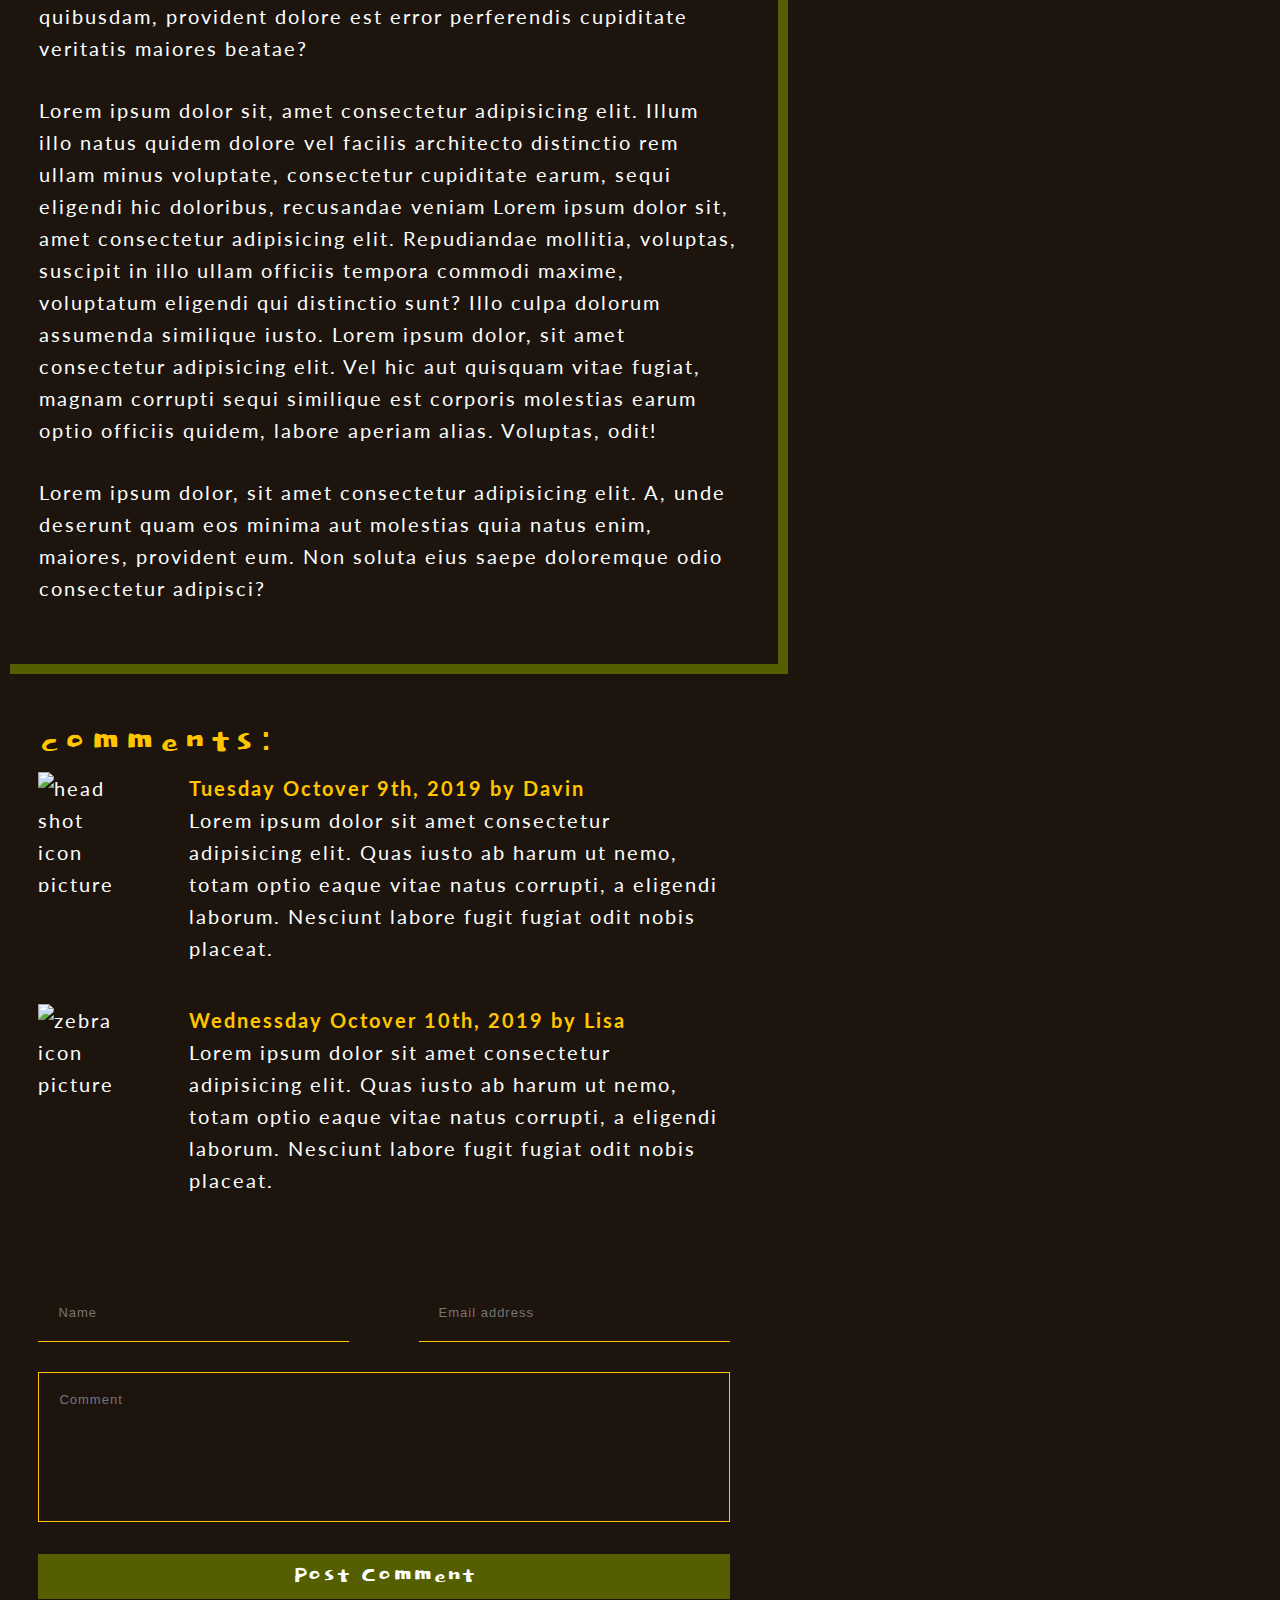
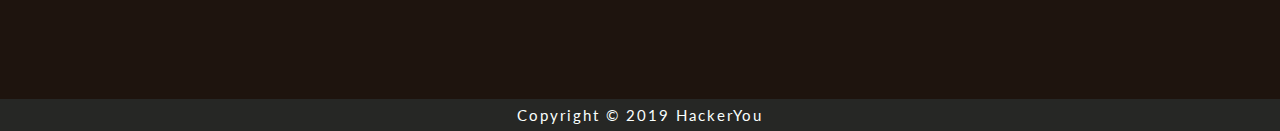
==== commit 719f2145: "add links" ====
--- a/blog.html
+++ b/blog.html
@@ -38,24 +38,28 @@
   <div class="blogmain-flex">
     <div class="blog-flex">
         <article>
-          <img src="./styles/scss/assets/post-image.jpg" alt="gong and plants in the thai theme room">
-          <div class="wrapper">
-            <h3>Come and discover our space</h3>
-            <p>Monday May 5th, 2029 by <span>Saron</span></p>
-            <p>Lorem ipsum dolor sit, amet consectetur adipisicing elit. Consequatur ullam, eligendi, cum suscipit dolorem minus reiciendis deserunt aliquid quisquam incidunt eos quo quidem vero ea numquam nesciunt sed! Molestiae, minus?</p>
-            
-            <p>Lorem ipsum dolor sit amet consectetur adipisicing elit. Laborum, facere libero cum delectus suscipit vero aliquam, corporis et quisquam fugit omnis quibusdam in sequi? Eligendi nam voluptates vel facere similique. Lorem ipsum dolor, sit amet consectetur adipisicing elit. Alias illum tenetur animi temporibus deserunt commodi! Quas exercitationem aliquam velit voluptas quibusdam, provident dolore est error perferendis cupiditate veritatis maiores beatae?</p>
-            
-            <p>Lorem ipsum dolor sit, amet consectetur adipisicing elit. Illum illo natus quidem dolore vel facilis architecto distinctio rem ullam minus voluptate, consectetur cupiditate earum, sequi eligendi hic doloribus, recusandae veniam Lorem ipsum dolor sit, amet consectetur adipisicing elit. Repudiandae mollitia, voluptas, suscipit in illo ullam officiis tempora commodi maxime, voluptatum eligendi qui distinctio sunt? Illo culpa dolorum assumenda similique iusto. Lorem ipsum dolor, sit amet consectetur adipisicing elit. Vel hic aut quisquam vitae fugiat, magnam corrupti sequi similique est corporis molestias earum optio officiis quidem, labore aperiam alias. Voluptas, odit!</p>
-            
-            <p>Lorem ipsum dolor, sit amet consectetur adipisicing elit. A, unde deserunt quam eos minima aut molestias quia natus enim, maiores, provident eum. Non soluta eius saepe doloremque odio consectetur adipisci?</p>
+          <div class="artcle-image">
+            <img src="./styles/scss/assets/post-image.jpg" alt="gong and plants in the thai theme room">
+          </div>
+          <div class="article-text">
+            <div class="wrapper">
+              <h3>Come and discover our space</h3>
+              <p>Monday May 5th, 2029 by <span>Saron</span></p>
+              <p>Lorem ipsum dolor sit, amet consectetur adipisicing elit. Consequatur ullam, eligendi, cum suscipit dolorem minus reiciendis deserunt aliquid quisquam incidunt eos quo quidem vero ea numquam nesciunt sed! Molestiae, minus?</p>
+              
+              <p>Lorem ipsum dolor sit amet consectetur adipisicing elit. Laborum, facere libero cum delectus suscipit vero aliquam, corporis et quisquam fugit omnis quibusdam in sequi? Eligendi nam voluptates vel facere similique. Lorem ipsum dolor, sit amet consectetur adipisicing elit. Alias illum tenetur animi temporibus deserunt commodi! Quas exercitationem aliquam velit voluptas quibusdam, provident dolore est error perferendis cupiditate veritatis maiores beatae?</p>
+              
+              <p>Lorem ipsum dolor sit, amet consectetur adipisicing elit. Illum illo natus quidem dolore vel facilis architecto distinctio rem ullam minus voluptate, consectetur cupiditate earum, sequi eligendi hic doloribus, recusandae veniam Lorem ipsum dolor sit, amet consectetur adipisicing elit. Repudiandae mollitia, voluptas, suscipit in illo ullam officiis tempora commodi maxime, voluptatum eligendi qui distinctio sunt? Illo culpa dolorum assumenda similique iusto. Lorem ipsum dolor, sit amet consectetur adipisicing elit. Vel hic aut quisquam vitae fugiat, magnam corrupti sequi similique est corporis molestias earum optio officiis quidem, labore aperiam alias. Voluptas, odit!</p>
+              
+              <p>Lorem ipsum dolor, sit amet consectetur adipisicing elit. A, unde deserunt quam eos minima aut molestias quia natus enim, maiores, provident eum. Non soluta eius saepe doloremque odio consectetur adipisci?</p>
+            </div>
           </div>
         </article>
-      
-      <!-- comment starts here -->
-      <div class="comment">
-        <div class="wrapper">
-          <h3>comments:</h3>
+          
+          <!-- comment starts here -->
+          <div class="comment">
+            <div class="wrapper">
+              <h3>comments:</h3>
             <ul class="comment-flex">
               <li>
                 <img src="./styles/scss/assets/comment-image.jpg" alt="head shot icon picture">
--- a/styles/styles.css
+++ b/styles/styles.css
@@ -642,8 +642,6 @@
 }
 
 article {
-  -webkit-box-shadow: 10px 10px #555f02;
-          box-shadow: 10px 10px #555f02;
   position: relative;
 }
 article h3 {
@@ -662,6 +660,13 @@
           box-shadow: 20px 20px #555f02;
   position: absolute;
   top: -150px;
+}
+
+.article-text {
+  -webkit-box-shadow: 10px 10px #555f02;
+          box-shadow: 10px 10px #555f02;
+  width: 101.3%;
+  padding-bottom: 30px;
 }
 
 .blog-flex {
@@ -1176,11 +1181,16 @@
     width: 100%;
   }
 
+  article img {
+    top: -66px;
+  }
+
   .blog-aside {
     display: -webkit-box;
     display: -ms-flexbox;
     display: flex;
     width: 100%;
+    position: initial;
   }
   .blog-aside img {
     -webkit-box-shadow: none;
@@ -1197,9 +1207,9 @@
   }
 
   article img {
-    width: 83%;
-    top: -120px;
-    right: 64px;
+    width: 71%;
+    top: 0px;
+    right: 113px;
   }
 
   .comment-flex p {
@@ -1234,6 +1244,11 @@
        object-fit: contain;
     margin-bottom: 30px;
   }
+
+  .aside-text {
+    margin-left: -20px;
+    margin-left: 15px;
+  }
 }
 @media (max-width: 450px) {
   article h3 {
@@ -1242,7 +1257,7 @@
   }
 
   article img {
-    right: 35px;
+    display: none;
   }
 
   .comment-flex li {
